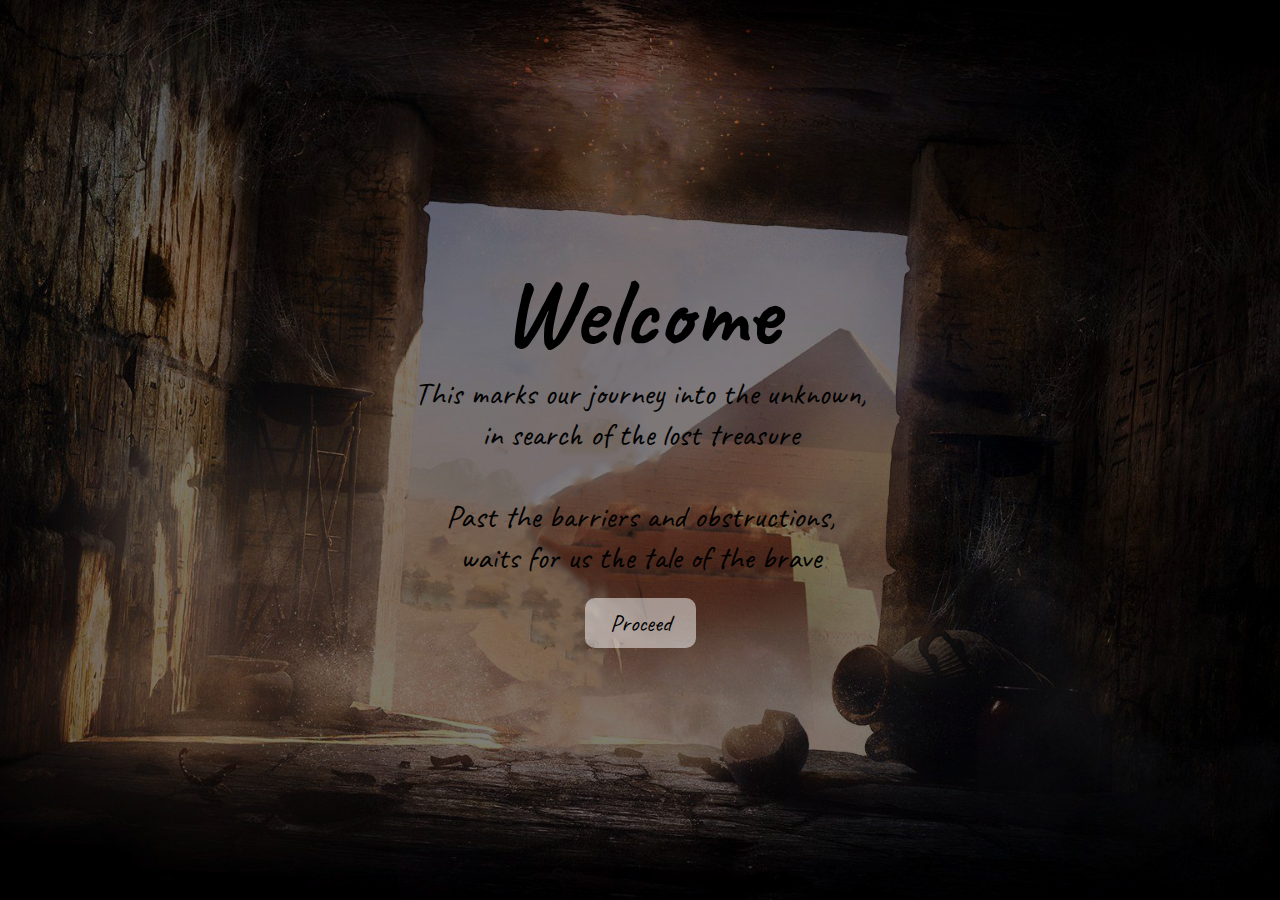
==== index.html @ c7bc4423 "level:1 and 2" ====
<!DOCTYPE html>
<html>
  <head>
    <meta charset="UTF-8" />
    <meta http-equiv="X-UA-Compatible" content="IE=edge" />
    <meta name="viewport" content="width=device-width, initial-scale=1.0" />
    <title>Welcome</title>
    <link
      href="https://fonts.googleapis.com/css2?family=Caveat:wght@400;500;600;700&display=swap"
      rel="stylesheet"
    />
    <link rel="stylesheet" href="styles.css" />
    
  </head>

  <body>
    <div class="overlay"></div>
    <div class="welcome">
      <img src="images/1.png" alt="" />
      <h1>Welcome</h1>
      <p>
        This marks our journey into the unknown,
        <br />
        in search of the lost treasure<br /><br />
        Past the barriers and obstructions,<br />
        waits for us the tale of the brave
      </p>
      <button id="proceed-btn">Proceed</button>
    </div>

    <script src="./index.js"></script>
  </body>
</html>
---- styles.css ----
*,
*::after,
*::before {
  margin: 0;
  padding: 0;
  box-sizing: border-box;
}
body {
  font-family: "Caveat", sans-serif;
  height: 100vh;
  width: 100%;
  background-image: url("./images/intro1.png");
  background-position: center;
  background-size: cover;
  background-repeat: no-repeat;
}
.welcome {
  position: relative;
  top: 50%;
  left: 50%;
  transform: translate(-50%, -50%);
  display: flex;
  flex-direction: column;
  width: 500px;
  height: 500px;
  text-align: center;
  align-items: center;
  justify-content: center;
}
.welcome img {
  position: absolute;
  width: auto;
  height: 500px;
  z-index: -2;
  object-fit: contain;
}
.welcome h1 {
  font-size: 6rem;
  color: #000;
}
.welcome p {
  font-size: 2rem;
  color: #000;
}
.overlay {
  position: absolute;
  width: 100%;
  height: 100%;
  background: rgba(0, 0, 0, 0.5);
}
#proceed-btn {
  margin-top: 20px;
  font-size: 1.5rem;
  cursor: pointer;
  border: none;
  padding: 10px 25px;
  font-family: "Caveat";
  border-radius: 10px;
  background: rgba(255, 255, 255, 0.5);
}
#proceed-btn:hover {
  background: white;
}


@media(max-width:600px){
  body{
    background: black;
  }
  .welcome {
    width:100vw;
    height: 100%;
    background-color: black;  
  }
  .welcome img {
    position: absolute;
    z-index: -2;
    width: 100%;
    height: 100%;
    object-fit: cover;
  }
}
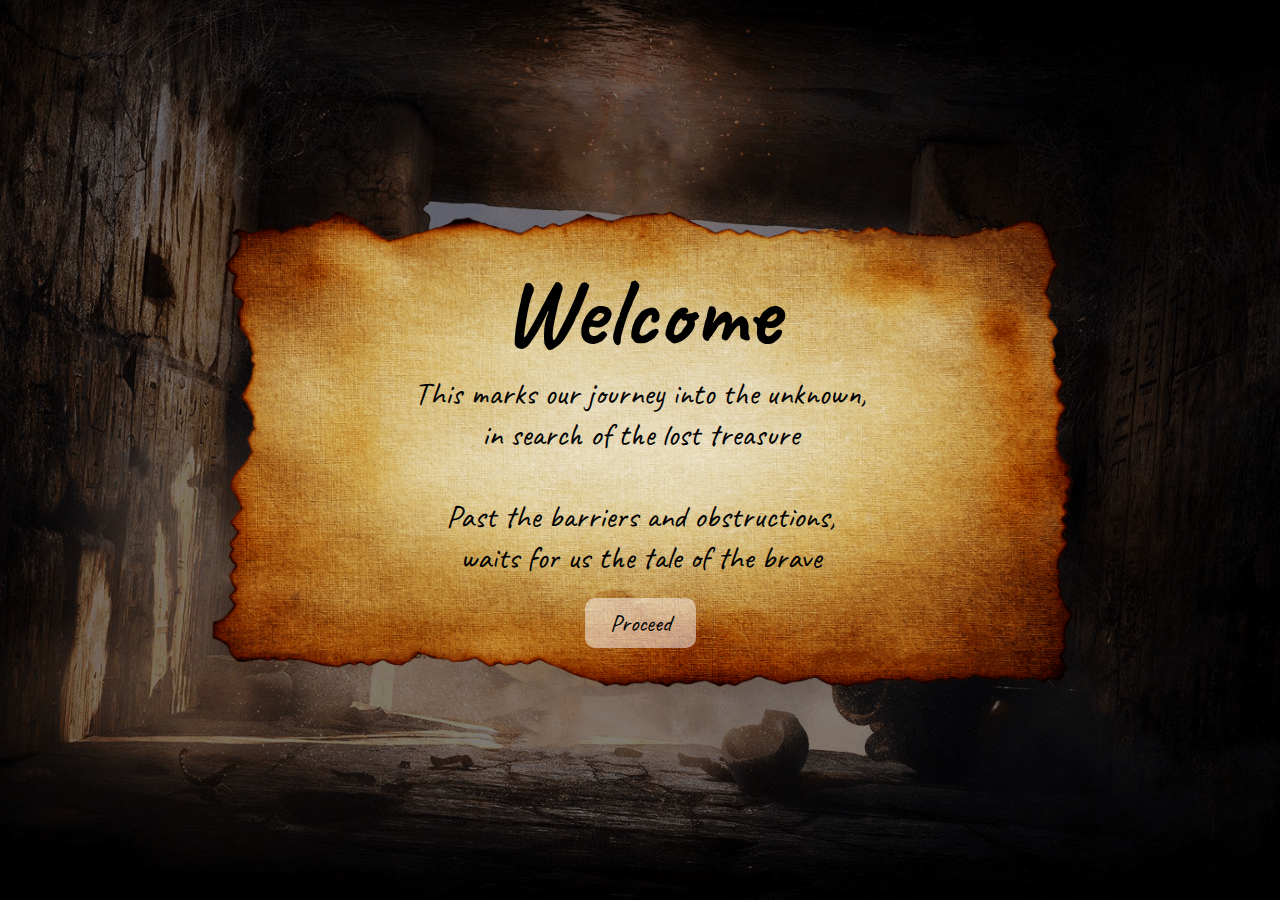
==== commit 2ca7371b: "optimized images" ====
--- a/index.html
+++ b/index.html
@@ -2,9 +2,10 @@
 <html>
   <head>
     <meta charset="UTF-8" />
+    <link rel="icon" href="/icon.png"/>
     <meta http-equiv="X-UA-Compatible" content="IE=edge" />
     <meta name="viewport" content="width=device-width, initial-scale=1.0" />
-    <title>Welcome</title>
+    <title>A Dozen Redemption</title>
     <link
       href="https://fonts.googleapis.com/css2?family=Caveat:wght@400;500;600;700&display=swap"
       rel="stylesheet"
@@ -16,7 +17,7 @@
   <body>
     <div class="overlay"></div>
     <div class="welcome">
-      <img src="images/1.png" alt="" />
+      <img src="images/1-min.png" alt="" />
       <h1>Welcome</h1>
       <p>
         This marks our journey into the unknown,
--- a/styles.css
+++ b/styles.css
@@ -6,13 +6,14 @@
   box-sizing: border-box;
 }
 body {
-  font-family: "Caveat", sans-serif;
+  font-family: 'Caveat', sans-serif;
   height: 100vh;
   width: 100%;
-  background-image: url("./images/intro1.png");
+  background-image: url('./images/intro1-min.png');
   background-position: center;
   background-size: cover;
   background-repeat: no-repeat;
+  overflow-y: hidden;
 }
 .welcome {
   position: relative;
@@ -54,7 +55,7 @@
   cursor: pointer;
   border: none;
   padding: 10px 25px;
-  font-family: "Caveat";
+  font-family: 'Caveat';
   border-radius: 10px;
   background: rgba(255, 255, 255, 0.5);
 }
@@ -62,15 +63,14 @@
   background: white;
 }
 
-
-@media(max-width:600px){
-  body{
+@media (max-width: 600px) {
+  body {
     background: black;
   }
   .welcome {
-    width:100vw;
+    width: 100vw;
     height: 100%;
-    background-color: black;  
+    background-color: black;
   }
   .welcome img {
     position: absolute;
@@ -79,4 +79,4 @@
     height: 100%;
     object-fit: cover;
   }
-}+}
